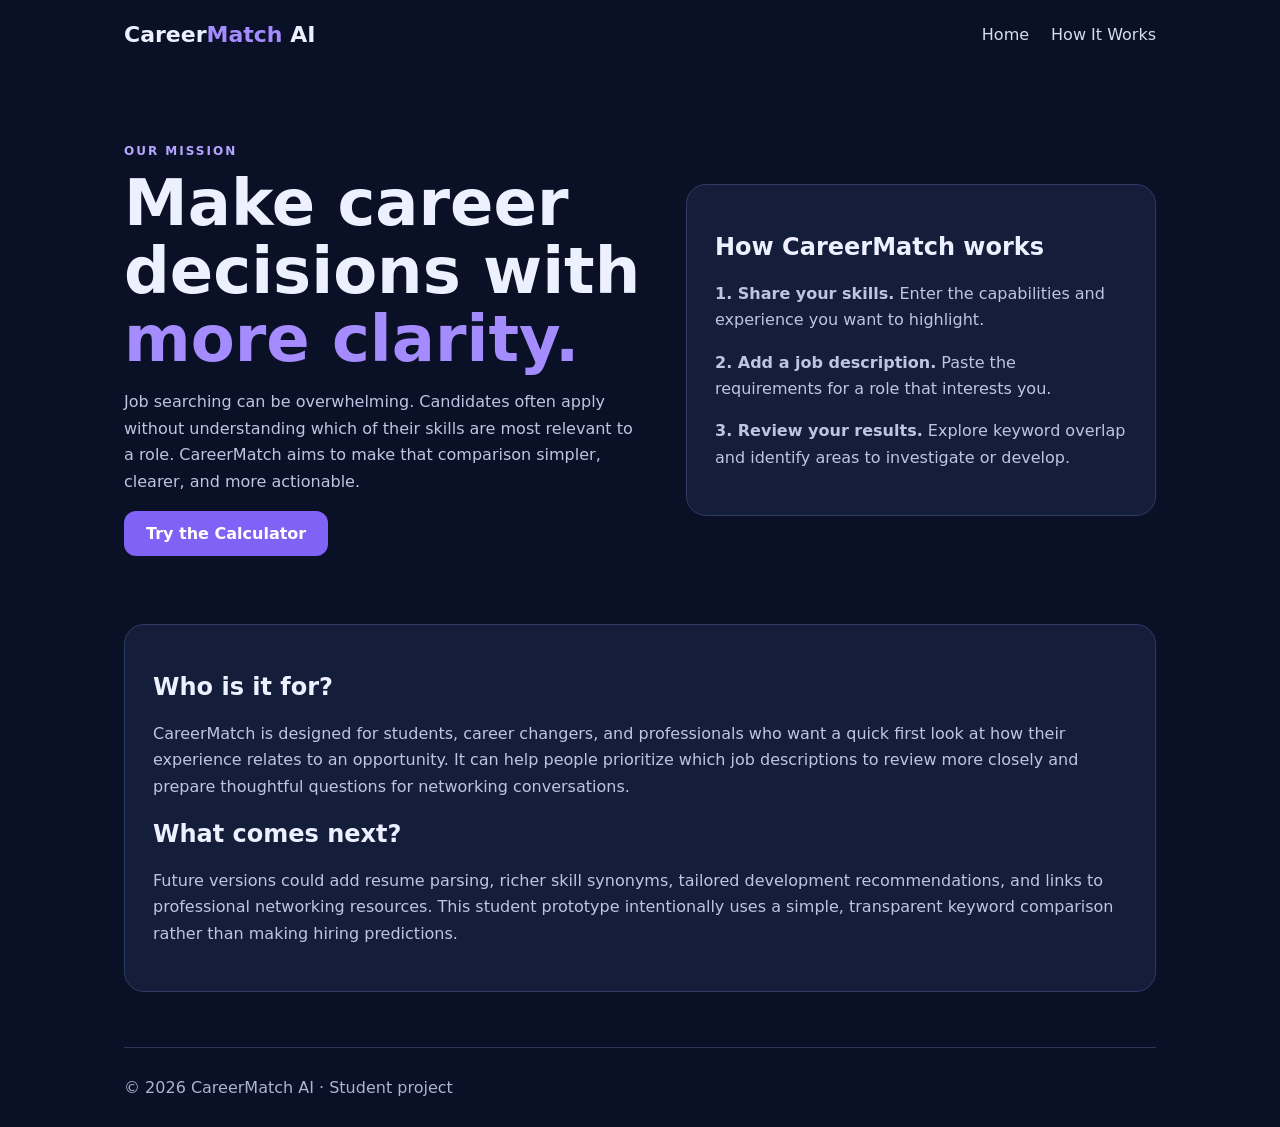
==== about.html @ abcf5176 "Add files via upload" ====
<!doctype html><html lang="en"><head><meta charset="utf-8"><meta name="viewport" content="width=device-width, initial-scale=1"><title>How It Works | CareerMatch AI</title><link rel="stylesheet" href="style.css"></head><body><div class="wrap"><header><a class="logo" href="index.html">Career<span>Match</span> AI</a><nav><a href="index.html">Home</a><a href="about.html">How It Works</a></nav></header><section class="hero"><div><div class="tag">Our mission</div><h1>Make career decisions with <em>more clarity.</em></h1><p>Job searching can be overwhelming. Candidates often apply without understanding which of their skills are most relevant to a role. CareerMatch aims to make that comparison simpler, clearer, and more actionable.</p><a class="btn" href="index.html#calculator">Try the Calculator</a></div><div class="panel"><h2>How CareerMatch works</h2><p><strong>1. Share your skills.</strong> Enter the capabilities and experience you want to highlight.</p><p><strong>2. Add a job description.</strong> Paste the requirements for a role that interests you.</p><p><strong>3. Review your results.</strong> Explore keyword overlap and identify areas to investigate or develop.</p></div></section><section class="panel"><h2>Who is it for?</h2><p>CareerMatch is designed for students, career changers, and professionals who want a quick first look at how their experience relates to an opportunity. It can help people prioritize which job descriptions to review more closely and prepare thoughtful questions for networking conversations.</p><h2>What comes next?</h2><p>Future versions could add resume parsing, richer skill synonyms, tailored development recommendations, and links to professional networking resources. This student prototype intentionally uses a simple, transparent keyword comparison rather than making hiring predictions.</p></section><footer>© 2026 CareerMatch AI · Student project</footer></div><!-- CHATBOT: Paste the same Chatling embed code immediately before the closing body tag on BOTH pages. --></body></html>
---- style.css ----
:root{font-family:Inter,system-ui,Arial,sans-serif;color:#edf0ff;background:#0a1025}*{box-sizing:border-box}body{margin:0}a{color:inherit;text-decoration:none}.wrap{max-width:1080px;margin:auto;padding:0 24px}header{display:flex;justify-content:space-between;align-items:center;padding:22px 0}.logo{font-size:22px;font-weight:800}.logo span{color:#a48cff}nav a{margin-left:22px;color:#d8dcf1}.hero{padding:75px 0 40px;display:grid;grid-template-columns:1.1fr 1fr;gap:45px;align-items:center}h1{font-size:clamp(38px,5vw,64px);line-height:1.06;margin:12px 0}h1 em{font-style:normal;color:#a48cff}p{color:#bdc5e3;line-height:1.65}.tag{color:#b5a5ff;text-transform:uppercase;letter-spacing:2px;font-size:12px;font-weight:800}.btn{display:inline-block;background:#8062f6;color:white;padding:13px 22px;border:0;border-radius:12px;font-weight:700;cursor:pointer}.secondary{background:#222b4b}.video{width:100%;border-radius:22px;aspect-ratio:16/10;object-fit:cover;background:linear-gradient(125deg,#263d7b,#6948c4);box-shadow:0 25px 65px #0005}.panel{background:#141d3a;border:1px solid #303b65;border-radius:20px;padding:28px;margin:28px 0}.cols{display:grid;grid-template-columns:1fr 1fr;gap:22px}label{display:block;margin:16px 0 7px;font-weight:650}textarea,input{width:100%;background:#0c1430;border:1px solid #465278;color:white;border-radius:10px;padding:12px;font:inherit}textarea{min-height:135px;resize:vertical}.score{font-size:52px;font-weight:800;color:#a48cff}.result{display:none;margin-top:22px;padding:20px;border-radius:14px;background:#0c1430}.result.show{display:block}.small{font-size:13px}footer{border-top:1px solid #2c3558;margin-top:55px;padding:30px 0;color:#aab4d3}@media(max-width:750px){.hero,.cols{grid-template-columns:1fr}.hero{padding-top:35px}nav a{margin-left:12px}}
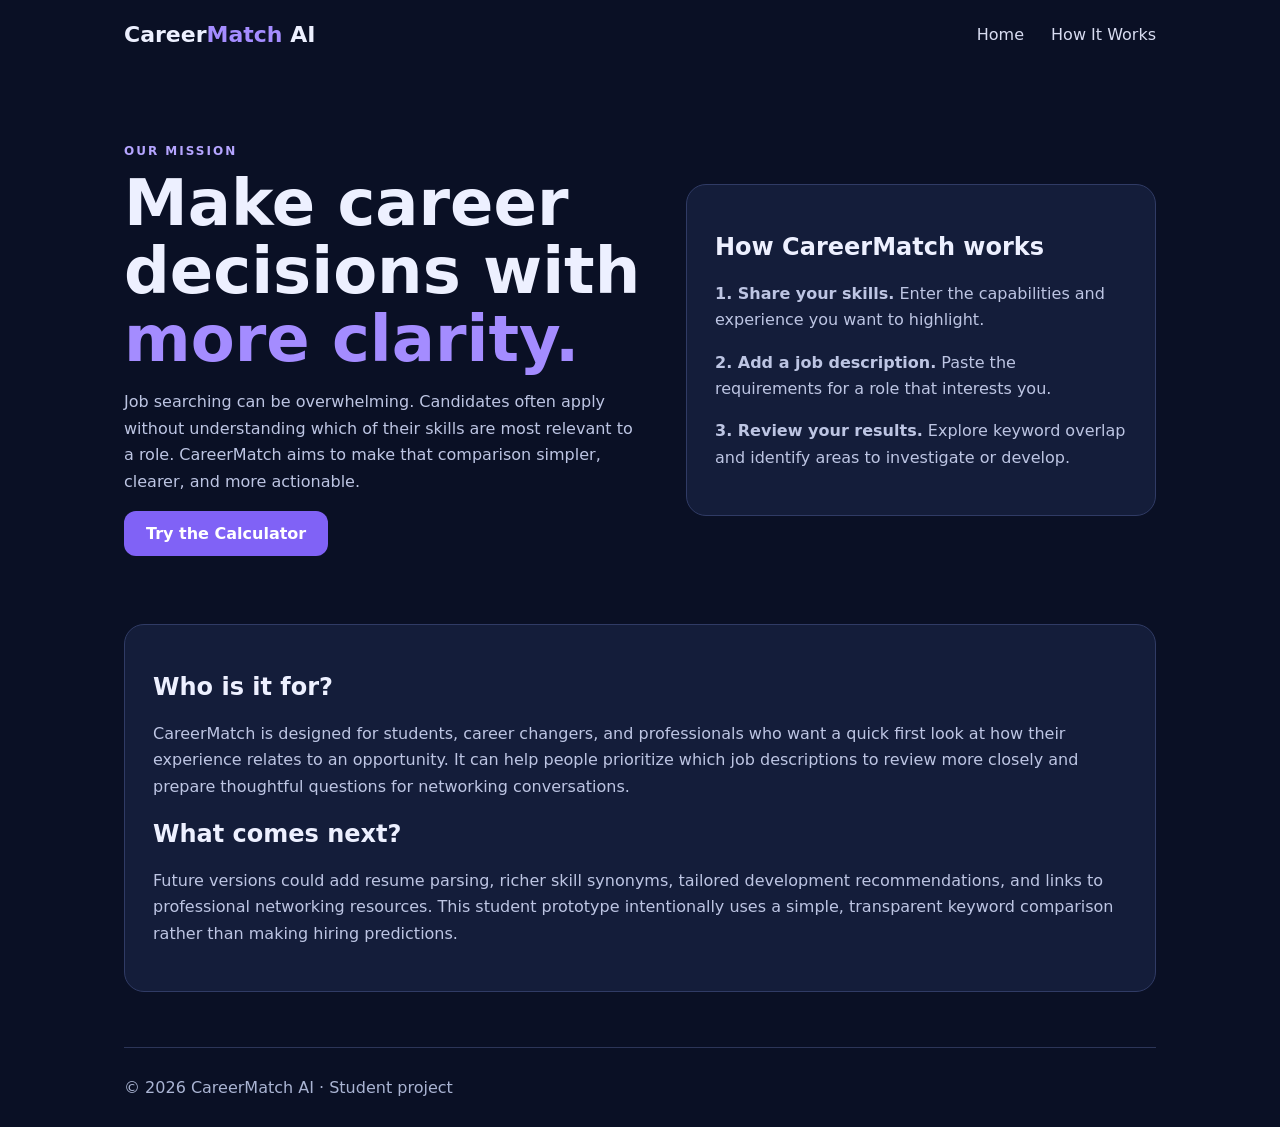
==== commit a6550a11: "Integrate PMG Chatbot into about.html Added PMG Chatbot integration script before closing body tag." ====
--- a/about.html
+++ b/about.html
@@ -1 +1,62 @@
-<!doctype html><html lang="en"><head><meta charset="utf-8"><meta name="viewport" content="width=device-width, initial-scale=1"><title>How It Works | CareerMatch AI</title><link rel="stylesheet" href="style.css"></head><body><div class="wrap"><header><a class="logo" href="index.html">Career<span>Match</span> AI</a><nav><a href="index.html">Home</a><a href="about.html">How It Works</a></nav></header><section class="hero"><div><div class="tag">Our mission</div><h1>Make career decisions with <em>more clarity.</em></h1><p>Job searching can be overwhelming. Candidates often apply without understanding which of their skills are most relevant to a role. CareerMatch aims to make that comparison simpler, clearer, and more actionable.</p><a class="btn" href="index.html#calculator">Try the Calculator</a></div><div class="panel"><h2>How CareerMatch works</h2><p><strong>1. Share your skills.</strong> Enter the capabilities and experience you want to highlight.</p><p><strong>2. Add a job description.</strong> Paste the requirements for a role that interests you.</p><p><strong>3. Review your results.</strong> Explore keyword overlap and identify areas to investigate or develop.</p></div></section><section class="panel"><h2>Who is it for?</h2><p>CareerMatch is designed for students, career changers, and professionals who want a quick first look at how their experience relates to an opportunity. It can help people prioritize which job descriptions to review more closely and prepare thoughtful questions for networking conversations.</p><h2>What comes next?</h2><p>Future versions could add resume parsing, richer skill synonyms, tailored development recommendations, and links to professional networking resources. This student prototype intentionally uses a simple, transparent keyword comparison rather than making hiring predictions.</p></section><footer>© 2026 CareerMatch AI · Student project</footer></div><!-- CHATBOT: Paste the same Chatling embed code immediately before the closing body tag on BOTH pages. --></body></html>
+<!doctype html>
+<html lang="en">
+<head>
+  <meta charset="utf-8">
+  <meta name="viewport" content="width=device-width, initial-scale=1">
+  <title>How It Works | CareerMatch AI</title>
+  <link rel="stylesheet" href="style.css">
+</head>
+
+<body>
+  <div class="wrap">
+
+    <header>
+      <a class="logo" href="index.html">Career<span>Match</span> AI</a>
+      <nav>
+        <a href="index.html">Home</a>
+        <a href="about.html">How It Works</a>
+      </nav>
+    </header>
+
+    <section class="hero">
+      <div>
+        <div class="tag">Our mission</div>
+        <h1>Make career decisions with <em>more clarity.</em></h1>
+        <p>Job searching can be overwhelming. Candidates often apply without understanding which of their skills are most relevant to a role. CareerMatch aims to make that comparison simpler, clearer, and more actionable.</p>
+        <a class="btn" href="index.html#calculator">Try the Calculator</a>
+      </div>
+
+      <div class="panel">
+        <h2>How CareerMatch works</h2>
+        <p><strong>1. Share your skills.</strong> Enter the capabilities and experience you want to highlight.</p>
+        <p><strong>2. Add a job description.</strong> Paste the requirements for a role that interests you.</p>
+        <p><strong>3. Review your results.</strong> Explore keyword overlap and identify areas to investigate or develop.</p>
+      </div>
+    </section>
+
+    <section class="panel">
+      <h2>Who is it for?</h2>
+      <p>CareerMatch is designed for students, career changers, and professionals who want a quick first look at how their experience relates to an opportunity. It can help people prioritize which job descriptions to review more closely and prepare thoughtful questions for networking conversations.</p>
+
+      <h2>What comes next?</h2>
+      <p>Future versions could add resume parsing, richer skill synonyms, tailored development recommendations, and links to professional networking resources. This student prototype intentionally uses a simple, transparent keyword comparison rather than making hiring predictions.</p>
+    </section>
+
+    <footer>© 2026 CareerMatch AI · Student project</footer>
+
+  </div>
+
+  <!-- PMG Chatbot Integration -->
+  <script>
+    window.chtlConfig = { chatbotId: "6418484826" };
+  </script>
+
+  <script async
+    data-id="6418484826"
+    id="chtl-script"
+    type="text/javascript"
+    src="https://chatling.ai/js/embed.js">
+  </script>
+
+</body>
+</html>
